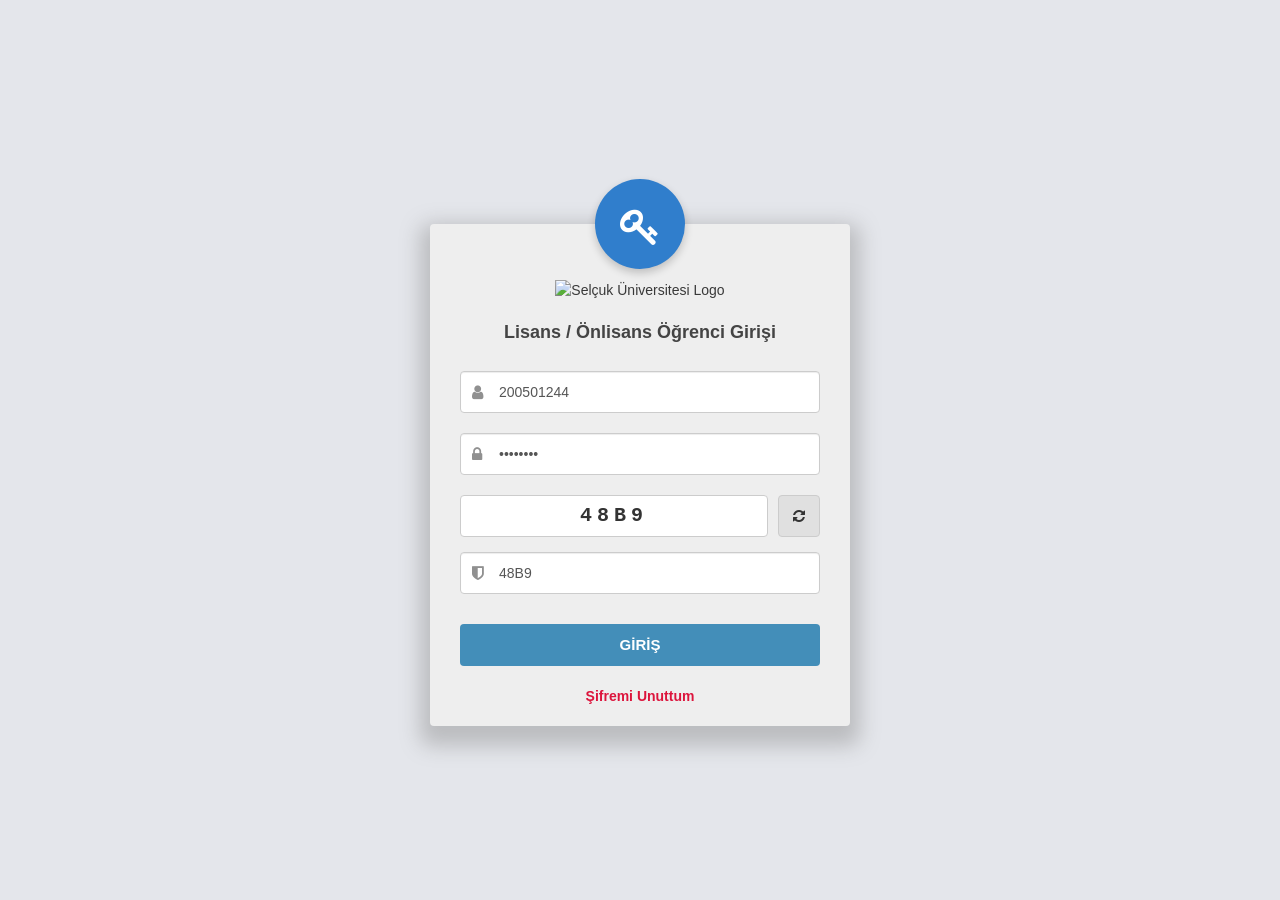
==== login.html @ 22653d8b "İlk commit: OBS Not Düzenleme Sistemi" ====
<!DOCTYPE html>
<html lang="tr">
<head>
    <meta charset="UTF-8">
    <meta http-equiv="X-UA-Compatible" content="IE=edge">
    <meta name="viewport" content="width=device-width, initial-scale=1.0">
    <title>S.Ü. Öğrenci Bilgi Sistemi - Giriş</title>
    <!-- Bootstrap 3.4.1 -->
    <link rel="stylesheet" href="https://maxcdn.bootstrapcdn.com/bootstrap/3.4.1/css/bootstrap.min.css">
    <!-- Font Awesome 4.7.0 -->
    <link rel="stylesheet" href="https://maxcdn.bootstrapcdn.com/font-awesome/4.7.0/css/font-awesome.min.css">
    <!-- Custom Style -->
    <link rel="stylesheet" href="custom.css">
</head>
<body class="login-body">

    <div class="login-container">
        <div class="login-box">
            
            <!-- Top overlapping icon -->
            <div class="login-avatar-container">
                <i class="fa fa-key" style="color: #fff; font-size: 40px; margin-top: 5px;"></i>
            </div>
            
            <!-- University Logo -->
            <div class="login-logo">
                <img src="https://obis1.selcuk.edu.tr/Content/selcuk_logo.png" alt="Selçuk Üniversitesi Logo">
            </div>

            <!-- Title -->
            <div class="login-title">
                Lisans / Önlisans Öğrenci Girişi
            </div>

            <!-- Form -->
            <form class="login-form" id="loginForm" action="anasayfa.html" method="GET">
                <div class="form-group">
                    <i class="fa fa-user"></i>
                    <input type="text" class="form-control" placeholder="Öğrenci No" required value="200501244">
                </div>

                <div class="form-group">
                    <i class="fa fa-lock"></i>
                    <input type="password" class="form-control" placeholder="Şifre" required value="••••••••">
                </div>

                <!-- Captcha Area -->
                <div class="captcha-container">
                    <div class="captcha-img" id="captchaVal">48B9</div>
                    <button type="button" class="btn btn-captcha-refresh" onclick="generateCaptcha()" title="Güvenlik kodunu yenile">
                        <i class="fa fa-refresh"></i>
                    </button>
                </div>

                <div class="form-group">
                    <i class="fa fa-shield"></i>
                    <input type="text" class="form-control" placeholder="Güvenlik Kodu" required id="captchaInput" value="48B9">
                </div>

                <button type="submit" class="btn btn-login">GİRİŞ</button>
            </form>

            <!-- Links -->
            <a href="#" class="login-forgot-link">Şifremi Unuttum</a>
        </div>
    </div>

    <!-- Scripts -->
    <script src="https://code.jquery.com/jquery-2.2.4.min.js"></script>
    <script src="https://maxcdn.bootstrapcdn.com/bootstrap/3.4.1/js/bootstrap.min.js"></script>
    <script>
        function generateCaptcha() {
            var chars = "0123456789ABCDEFGHIJKLMNOPQRSTUVWXYZ";
            var stringLength = 4;
            var randomstring = '';
            for (var i=0; i<stringLength; i++) {
                var rnum = Math.floor(Math.random() * chars.length);
                randomstring += chars.substring(rnum,rnum+1);
            }
            document.getElementById("captchaVal").innerText = randomstring;
            document.getElementById("captchaInput").value = randomstring;
        }

        // Handle simple redirection on submit
        document.getElementById("loginForm").addEventListener("submit", function(e) {
            e.preventDefault();
            window.location.href = "anasayfa.html";
        });
    </script>
</body>
</html>
---- custom.css ----
/* Custom Styles for Selçuk Üniversitesi OBS Clone */

/* 1. Global & Fonts */
body {
    font-family: "Helvetica Neue", Helvetica, Arial, sans-serif;
    background-color: #f9f9f9;
    color: #393939;
    margin: 0;
    padding: 0;
}

/* 2. Login Page Styling */
.login-body {
    background: url('https://obis1.selcuk.edu.tr/Content/desen1.jpg') repeat;
    background-color: #e4e6eb;
    height: 100vh;
    display: flex;
    align-items: center;
    justify-content: center;
}

.login-container {
    width: 100%;
    max-width: 450px;
    padding: 15px;
}

.login-box {
    background-color: #eeeeee;
    border-radius: 4px;
    box-shadow: 0 10px 20px 10px rgba(128, 128, 128, 0.4);
    position: relative;
    padding: 30px 30px 20px 30px;
    margin-top: 50px;
}

.login-avatar-container {
    width: 90px;
    height: 90px;
    background-color: #307ecc;
    border-radius: 50%;
    position: absolute;
    top: -45px;
    left: calc(50% - 45px);
    display: flex;
    align-items: center;
    justify-content: center;
    box-shadow: 0 4px 8px rgba(0,0,0,0.2);
}

.login-avatar-container img {
    width: 50px;
    height: 50px;
}

.login-logo {
    text-align: center;
    margin-top: 25px;
    margin-bottom: 20px;
}

.login-logo img {
    max-height: 80px;
}

.login-title {
    font-size: 18px;
    font-weight: bold;
    color: #444;
    text-align: center;
    margin-bottom: 25px;
    font-family: Verdana, Tahoma, sans-serif;
}

.login-form .form-group {
    position: relative;
    margin-bottom: 20px;
}

.login-form .form-group i {
    position: absolute;
    left: 12px;
    top: 13px;
    color: #909090;
    font-size: 16px;
}

.login-form .form-control {
    padding-left: 38px;
    height: 42px;
    border-radius: 4px;
    border: 1px solid #ccc;
    font-size: 14px;
}

/* Captcha Area */
.captcha-container {
    display: flex;
    gap: 10px;
    margin-bottom: 15px;
    align-items: center;
}

.captcha-img {
    height: 42px;
    border: 1px solid #ccc;
    background-color: #fff;
    border-radius: 4px;
    flex-grow: 1;
    display: flex;
    align-items: center;
    justify-content: center;
    font-family: 'Courier New', Courier, monospace;
    font-weight: bold;
    font-size: 20px;
    letter-spacing: 5px;
    color: #333;
    user-select: none;
}

.btn-captcha-refresh {
    height: 42px;
    width: 42px;
    padding: 0;
    display: flex;
    align-items: center;
    justify-content: center;
    background-color: #e0e0e0;
    border: 1px solid #ccc;
    border-radius: 4px;
    color: #333;
}

.btn-captcha-refresh img {
    width: 20px;
    height: 20px;
}

.btn-login {
    background-color: #438eb9;
    color: #fff;
    font-weight: bold;
    font-size: 15px;
    height: 42px;
    border: none;
    width: 100%;
    margin-top: 10px;
    transition: background 0.2s;
}

.btn-login:hover {
    background-color: #2b7dbc;
    color: #fff;
}

.login-forgot-link {
    display: block;
    text-align: center;
    margin-top: 20px;
    font-weight: bold;
    color: crimson !important;
    text-decoration: none;
}

.login-forgot-link:hover {
    text-decoration: underline;
}

/* 3. Dashboard/Inner Pages Layout (Ace Admin Style) */
.no-skin .navbar {
    background: #438eb9;
    margin: 0;
    padding: 0;
    border: none;
    border-radius: 0;
    min-height: 45px;
}

.navbar-brand {
    color: #fff !important;
    font-size: 18px;
    font-weight: 500;
    height: 45px;
    padding: 12px 20px;
}

.navbar-buttons .nav > li > a {
    background-color: #438eb9;
    color: #fff !important;
    height: 45px;
    line-height: 45px;
    padding: 0 15px;
    font-size: 13px;
    font-weight: bold;
}

.navbar-buttons .nav > li > a:hover,
.navbar-buttons .nav > li.open > a {
    background-color: #2c6f95 !important;
}

/* Horizontal Sub-Navbar Menu */
.sidebar.h-sidebar {
    background-color: #f8f8f8;
    border-bottom: 1px solid #e0e0e0;
    padding: 0;
    margin: 0;
}

.sidebar-shortcuts {
    float: left;
    padding: 3px 15px 0 15px;
    border-right: 1px solid #e0e0e0;
    display: flex;
    align-items: center;
    height: 48px;
}

.nav-list {
    list-style: none;
    margin: 0;
    padding: 0;
    display: flex;
    flex-wrap: wrap;
}

.nav-list > li {
    position: relative;
    border-right: 1px solid #e0e0e0;
}

.nav-list > li > a {
    display: block;
    padding: 14px 18px;
    color: #585858;
    text-decoration: none;
    font-size: 13px;
    font-weight: 500;
    transition: all 0.15s;
}

.nav-list > li > a > i {
    margin-right: 6px;
    font-size: 15px;
}

.nav-list > li:hover > a {
    background-color: #f1f5f9;
    color: #2b7dbc;
}

.nav-list > li.active > a {
    background-color: #fff;
    color: #2b7dbc;
    font-weight: bold;
    border-bottom: 2px solid #2b7dbc;
}

/* Main Content Area */
.main-content {
    padding: 15px 0;
}

/* Page Header Blue Banner */
.page-title-banner {
    background-color: #5090C1;
    color: #fff;
    padding: 10px 15px;
    font-weight: bold;
    font-size: 15px;
    margin-bottom: 20px;
    border-radius: 2px;
}

.page-title-banner a {
    color: #fff;
    text-decoration: none;
}

/* Profile Info Styling */
.profile-picture {
    border: 1px solid #ccc;
    padding: 4px;
    background-color: #fff;
    box-shadow: 0 2px 4px rgba(0,0,0,0.1);
    display: inline-block;
    max-width: 130px;
}

.profile-user-info-striped {
    border: 1px solid #DCEBF7;
    margin-top: 5px;
}

.profile-info-row {
    display: flex;
    border-bottom: 1px solid #DCEBF7;
}

.profile-info-row:last-child {
    border-bottom: none;
}

.profile-info-name {
    width: 120px;
    background-color: #EDF3F4;
    color: #336199;
    font-weight: bold;
    text-align: right;
    padding: 8px 10px;
    font-size: 13px;
    display: flex;
    align-items: center;
    justify-content: flex-end;
}

.profile-info-value {
    flex-grow: 1;
    padding: 8px 15px;
    font-size: 13px;
    background-color: #fff;
}

/* Table styling for OBS */
.table-header {
    background-color: #307ecc;
    color: #FFF;
    font-size: 14px;
    line-height: 38px;
    padding-left: 12px;
    margin-bottom: 0;
    font-weight: bold;
}

.table-striped > tbody > tr:nth-of-type(odd) {
    background-color: #f9f9f9;
}

.table-bordered th, .table-bordered td {
    border: 1px solid #ddd !important;
    vertical-align: middle !important;
    font-size: 13px;
}

.table thead th {
    background-color: #F2F2F2;
    color: #307ecc;
    font-weight: bold;
}

/* Badges / Labels */
.label {
    border-radius: 0;
    font-size: 11px;
    font-weight: bold;
    padding: 3px 8px;
    display: inline-block;
}

.label-danger {
    background-color: #d15b47 !important;
}

.label-warning {
    background-color: #f89406 !important;
}

.label-success {
    background-color: #82af6f !important;
}

.label-info {
    background-color: #3a87ad !important;
}

/* Footer style */
.footer {
    border-top: 1px solid #e0e0e0;
    padding: 20px 0;
    margin-top: 40px;
    background-color: #fff;
    text-align: center;
}

.footer-content {
    font-size: 13px;
    color: #555;
}

.footer-content a {
    color: #555;
    text-decoration: none;
}

.footer-content a:hover {
    text-decoration: underline;
}

/* Alert modifications */
.alert-info {
    background-color: #d9edf7;
    border-color: #bce8f1;
    color: #31708f;
    font-size: 13px;
}

.alert-warning {
    background-color: #fcf8e3;
    border-color: #faebcc;
    color: #8a6d3b;
    font-size: 14px;
}

/* 4. Custom Poster Modal */
#posterModalObis {
    position: fixed;
    z-index: 999999;
    left: 0;
    top: 0;
    width: 100%;
    height: 100%;
    background-color: rgba(0, 0, 0, 0.75);
    display: none;
    align-items: center;
    justify-content: center;
    padding: 12px;
}

.poster-modal-box {
    background: #fff;
    width: 100%;
    max-width: 720px;
    max-height: 96vh;
    border-radius: 10px;
    padding: 15px;
    text-align: center;
    position: relative;
    box-shadow: 0 4px 20px rgba(0,0,0,0.5);
}

.poster-img {
    max-width: 100%;
    max-height: 60vh;
    object-fit: contain;
    border: 1px solid #ddd;
    border-radius: 4px;
}

.poster-info {
    margin-top: 8px;
    font-weight: bold;
    color: #333;
    font-size: 13px;
}

.poster-buttons {
    margin-top: 15px;
}

.poster-buttons button {
    margin: 3px;
}

.poster-close-disabled {
    opacity: .45;
    cursor: not-allowed !important;
}

/* 5. Tuition Fees Page Styles */
.hrcgreen {
    color: green !important;
    font-weight: bold;
}

.hrcred {
    color: red !important;
    font-weight: bold;
}
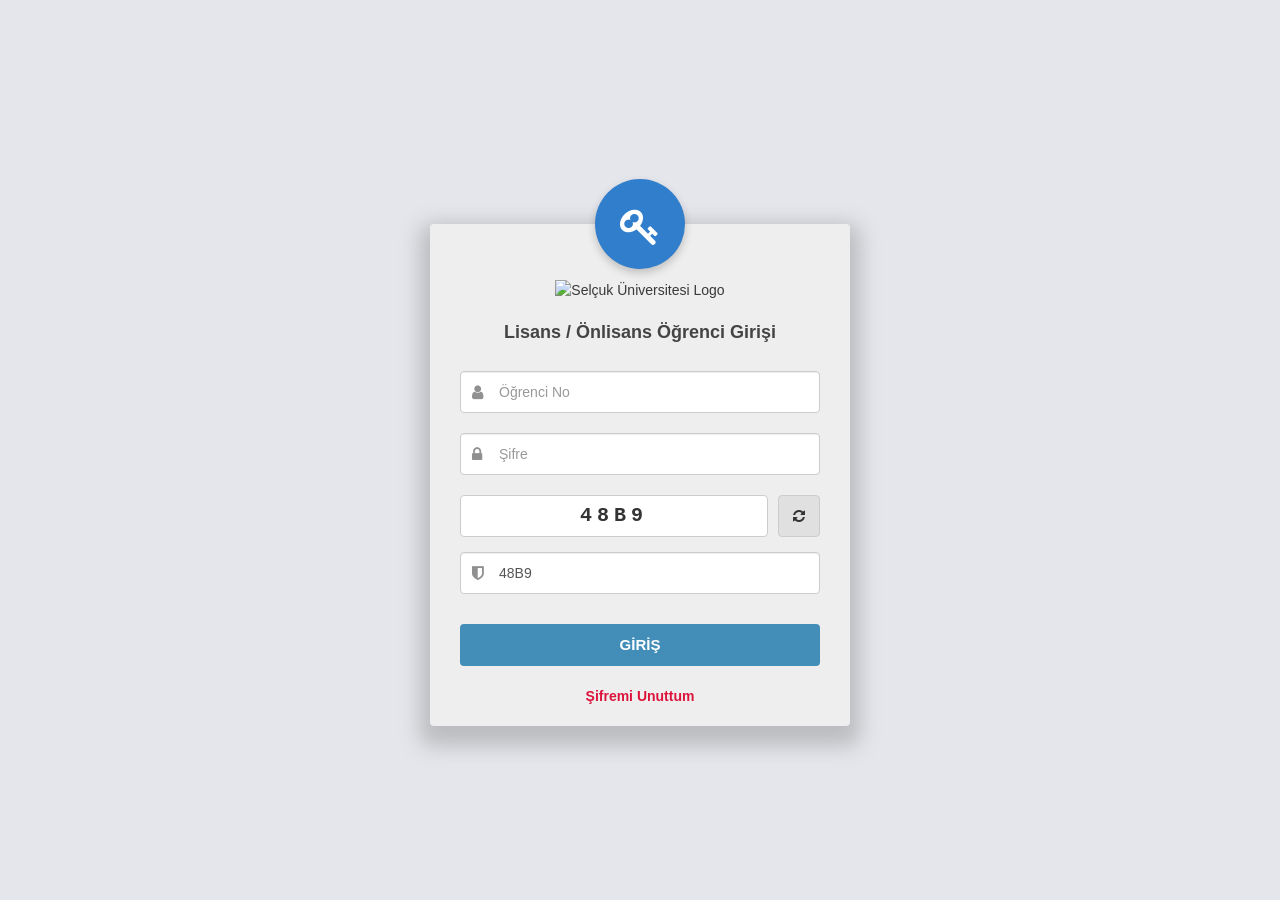
==== commit 5eb6d1d1: "Giriş doğrulaması eklendi" ====
--- a/login.html
+++ b/login.html
@@ -32,16 +32,21 @@
                 Lisans / Önlisans Öğrenci Girişi
             </div>
 
+            <!-- Error message container -->
+            <div id="errorAlert" class="alert alert-danger" style="display: none; margin-top: 15px; padding: 10px; font-size: 13px; text-align: left;">
+                <i class="fa fa-exclamation-triangle"></i> <span id="errorMessage">Hatalı Kullanıcı Adı veya Şifre!</span>
+            </div>
+
             <!-- Form -->
             <form class="login-form" id="loginForm" action="anasayfa.html" method="GET">
                 <div class="form-group">
                     <i class="fa fa-user"></i>
-                    <input type="text" class="form-control" placeholder="Öğrenci No" required value="200501244">
+                    <input type="text" class="form-control" placeholder="Öğrenci No" required id="username" value="">
                 </div>
 
                 <div class="form-group">
                     <i class="fa fa-lock"></i>
-                    <input type="password" class="form-control" placeholder="Şifre" required value="••••••••">
+                    <input type="password" class="form-control" placeholder="Şifre" required id="password" value="">
                 </div>
 
                 <!-- Captcha Area -->
@@ -81,10 +86,36 @@
             document.getElementById("captchaInput").value = randomstring;
         }
 
-        // Handle simple redirection on submit
+        // Handle login verification
         document.getElementById("loginForm").addEventListener("submit", function(e) {
             e.preventDefault();
-            window.location.href = "anasayfa.html";
+            
+            var usernameInput = document.getElementById("username").value.trim();
+            var passwordInput = document.getElementById("password").value;
+            var captchaInput = document.getElementById("captchaInput").value.trim().toUpperCase();
+            var captchaActual = document.getElementById("captchaVal").innerText.trim().toUpperCase();
+            
+            var errorAlert = document.getElementById("errorAlert");
+            var errorMessage = document.getElementById("errorMessage");
+            
+            // Check Captcha
+            if (captchaInput !== captchaActual) {
+                errorMessage.innerText = "Güvenlik kodu hatalı!";
+                errorAlert.style.display = "block";
+                generateCaptcha();
+                return;
+            }
+            
+            // Check Username & Password
+            if (usernameInput === "200501244" && passwordInput === "mikailobis4633") {
+                errorAlert.style.display = "none";
+                window.location.href = "anasayfa.html";
+            } else {
+                errorMessage.innerText = "Hatalı Kullanıcı Adı veya Şifre!";
+                errorAlert.style.display = "block";
+                document.getElementById("password").value = "";
+                generateCaptcha();
+            }
         });
     </script>
 </body>
